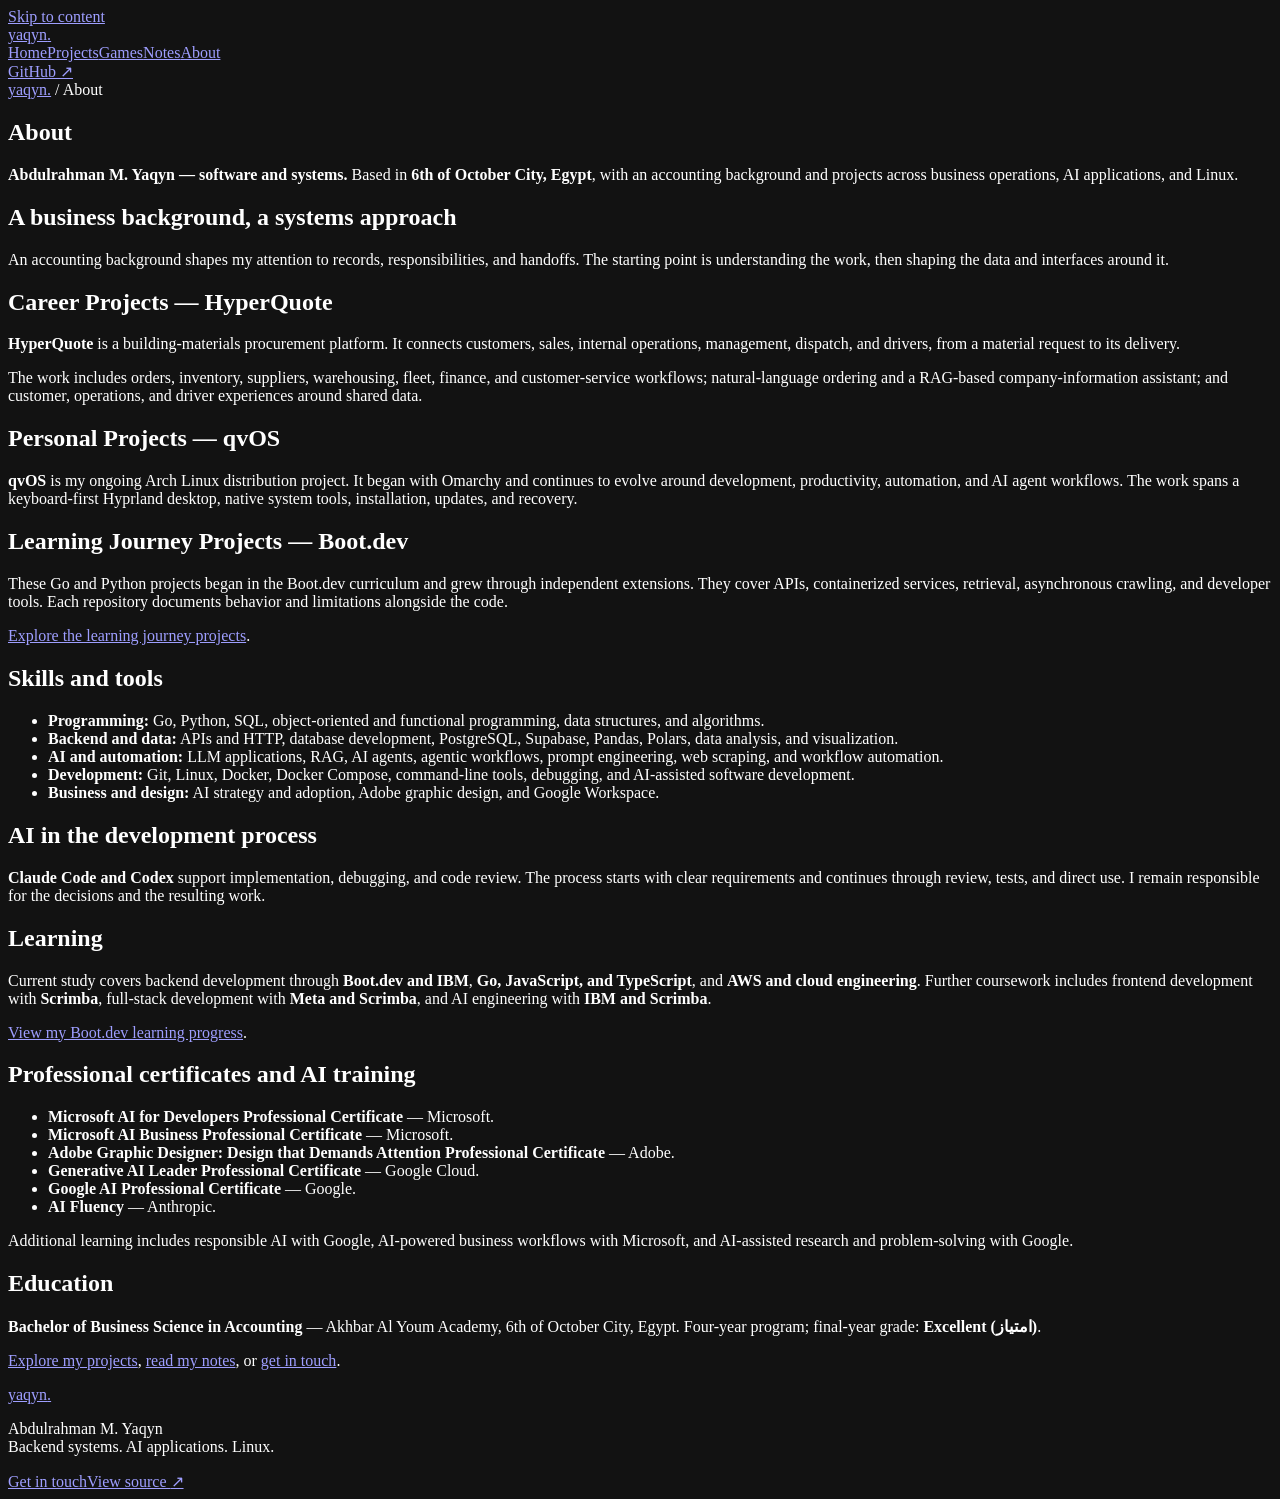
==== docs/about/index.html @ de65652e "Add a dedicated games page for Orbit and Clibble" ====
<!doctype html>
<html lang="en">
  <head>
    <meta charset="utf-8">
    <meta name="viewport" content="width=device-width, initial-scale=1">
    <meta name="color-scheme" content="dark">
    <meta name="description" content="Abdulrahman M. Yaqyn — backend developer in 6th of October City, Egypt, working across AI applications, Linux, and business automation.">
    <meta property="og:type" content="website">
    <meta property="og:title" content="About | yaqyn">
    <meta property="og:description" content="Abdulrahman M. Yaqyn — backend developer in 6th of October City, Egypt, working across AI applications, Linux, and business automation.">
    <meta property="og:url" content="https://yaqyn.github.io/folio-static-site/about/">
    <meta property="og:site_name" content="yaqyn">
    <meta property="og:image" content="https://yaqyn.github.io/folio-static-site/images/yaqyn-portrait.webp">
    <meta property="og:image:alt" content="Black and white portrait of Abdulrahman M. Yaqyn">
    <meta name="twitter:card" content="summary_large_image">
    <title>About | yaqyn</title>
    <link rel="canonical" href="https://yaqyn.github.io/folio-static-site/about/">
    <link rel="icon" href="/folio-static-site/favicon.svg" type="image/svg+xml">
    <link href="/folio-static-site/index.css" rel="stylesheet">
  </head>
  <body class="page">
    <a class="skip-link" href="#main">Skip to content</a>
    <div class="site-shell">
      <header class="site-header">
        <a class="wordmark" href="/folio-static-site/" aria-label="yaqyn home">yaqyn<span>.</span></a>
        <nav aria-label="Main navigation"><a href="/folio-static-site/">Home</a><a href="/folio-static-site/projects/">Projects</a><a href="/folio-static-site/games/">Games</a><a href="/folio-static-site/notes/">Notes</a><a href="/folio-static-site/about/" aria-current="page">About</a></nav>
        <a class="header-link" href="https://github.com/yaqyn">GitHub <span aria-hidden="true">↗</span></a>
      </header>
      <main id="main" tabindex="-1">
        <div class="breadcrumbs"><a href="/folio-static-site/">yaqyn.</a><span aria-hidden="true"> / </span>About</div>
        <article class="page-content"><div><h1>About</h1><p><b>Abdulrahman M. Yaqyn — software and systems.</b> Based in <b>6th of October City, Egypt</b>, with an accounting background and projects across business operations, AI applications, and Linux.</p><h2>A business background, a systems approach</h2><p>An accounting background shapes my attention to records, responsibilities, and handoffs. The starting point is understanding the work, then shaping the data and interfaces around it.</p><h2>Career Projects — HyperQuote</h2><p><b>HyperQuote</b> is a building-materials procurement platform. It connects customers, sales, internal operations, management, dispatch, and drivers, from a material request to its delivery.</p><p>The work includes orders, inventory, suppliers, warehousing, fleet, finance, and customer-service workflows; natural-language ordering and a RAG-based company-information assistant; and customer, operations, and driver experiences around shared data.</p><h2>Personal Projects — qvOS</h2><p><b>qvOS</b> is my ongoing Arch Linux distribution project. It began with Omarchy and continues to evolve around development, productivity, automation, and AI agent workflows. The work spans a keyboard-first Hyprland desktop, native system tools, installation, updates, and recovery.</p><h2>Learning Journey Projects — Boot.dev</h2><p>These Go and Python projects began in the Boot.dev curriculum and grew through independent extensions. They cover APIs, containerized services, retrieval, asynchronous crawling, and developer tools. Each repository documents behavior and limitations alongside the code.</p><p><a href="/folio-static-site/projects/">Explore the learning journey projects</a>.</p><h2>Skills and tools</h2><ul><li><b>Programming:</b> Go, Python, SQL, object-oriented and functional programming, data structures, and algorithms.</li><li><b>Backend and data:</b> APIs and HTTP, database development, PostgreSQL, Supabase, Pandas, Polars, data analysis, and visualization.</li><li><b>AI and automation:</b> LLM applications, RAG, AI agents, agentic workflows, prompt engineering, web scraping, and workflow automation.</li><li><b>Development:</b> Git, Linux, Docker, Docker Compose, command-line tools, debugging, and AI-assisted software development.</li><li><b>Business and design:</b> AI strategy and adoption, Adobe graphic design, and Google Workspace.</li></ul><h2>AI in the development process</h2><p><b>Claude Code and Codex</b> support implementation, debugging, and code review. The process starts with clear requirements and continues through review, tests, and direct use. I remain responsible for the decisions and the resulting work.</p><h2>Learning</h2><p>Current study covers backend development through <b>Boot.dev and IBM</b>, <b>Go, JavaScript, and TypeScript</b>, and <b>AWS and cloud engineering</b>. Further coursework includes frontend development with <b>Scrimba</b>, full-stack development with <b>Meta and Scrimba</b>, and AI engineering with <b>IBM and Scrimba</b>.</p><p><a href="https://www.boot.dev/u/yaqyn">View my Boot.dev learning progress</a>.</p><h2>Professional certificates and AI training</h2><ul><li><b>Microsoft AI for Developers Professional Certificate</b> — Microsoft.</li><li><b>Microsoft AI Business Professional Certificate</b> — Microsoft.</li><li><b>Adobe Graphic Designer: Design that Demands Attention Professional Certificate</b> — Adobe.</li><li><b>Generative AI Leader Professional Certificate</b> — Google Cloud.</li><li><b>Google AI Professional Certificate</b> — Google.</li><li><b>AI Fluency</b> — Anthropic.</li></ul><p>Additional learning includes responsible AI with Google, AI-powered business workflows with Microsoft, and AI-assisted research and problem-solving with Google.</p><h2>Education</h2><p><b>Bachelor of Business Science in Accounting</b> — Akhbar Al Youm Academy, 6th of October City, Egypt. Four-year program; final-year grade: <b>Excellent (امتياز)</b>.</p><p><a href="/folio-static-site/projects/">Explore my projects</a>, <a href="/folio-static-site/notes/">read my notes</a>, or <a href="/folio-static-site/contact/">get in touch</a>.</p></div></article>
      </main>
      <footer class="site-footer">
        <a class="wordmark" href="/folio-static-site/">yaqyn<span>.</span></a>
        <p>Abdulrahman M. Yaqyn<br><span>Backend systems. AI applications. Linux.</span></p>
        <div><a href="/folio-static-site/contact/">Get in touch</a><a href="https://github.com/yaqyn/folio-static-site">View source <span aria-hidden="true">↗</span></a></div>
      </footer>
    </div>
  </body>
</html>
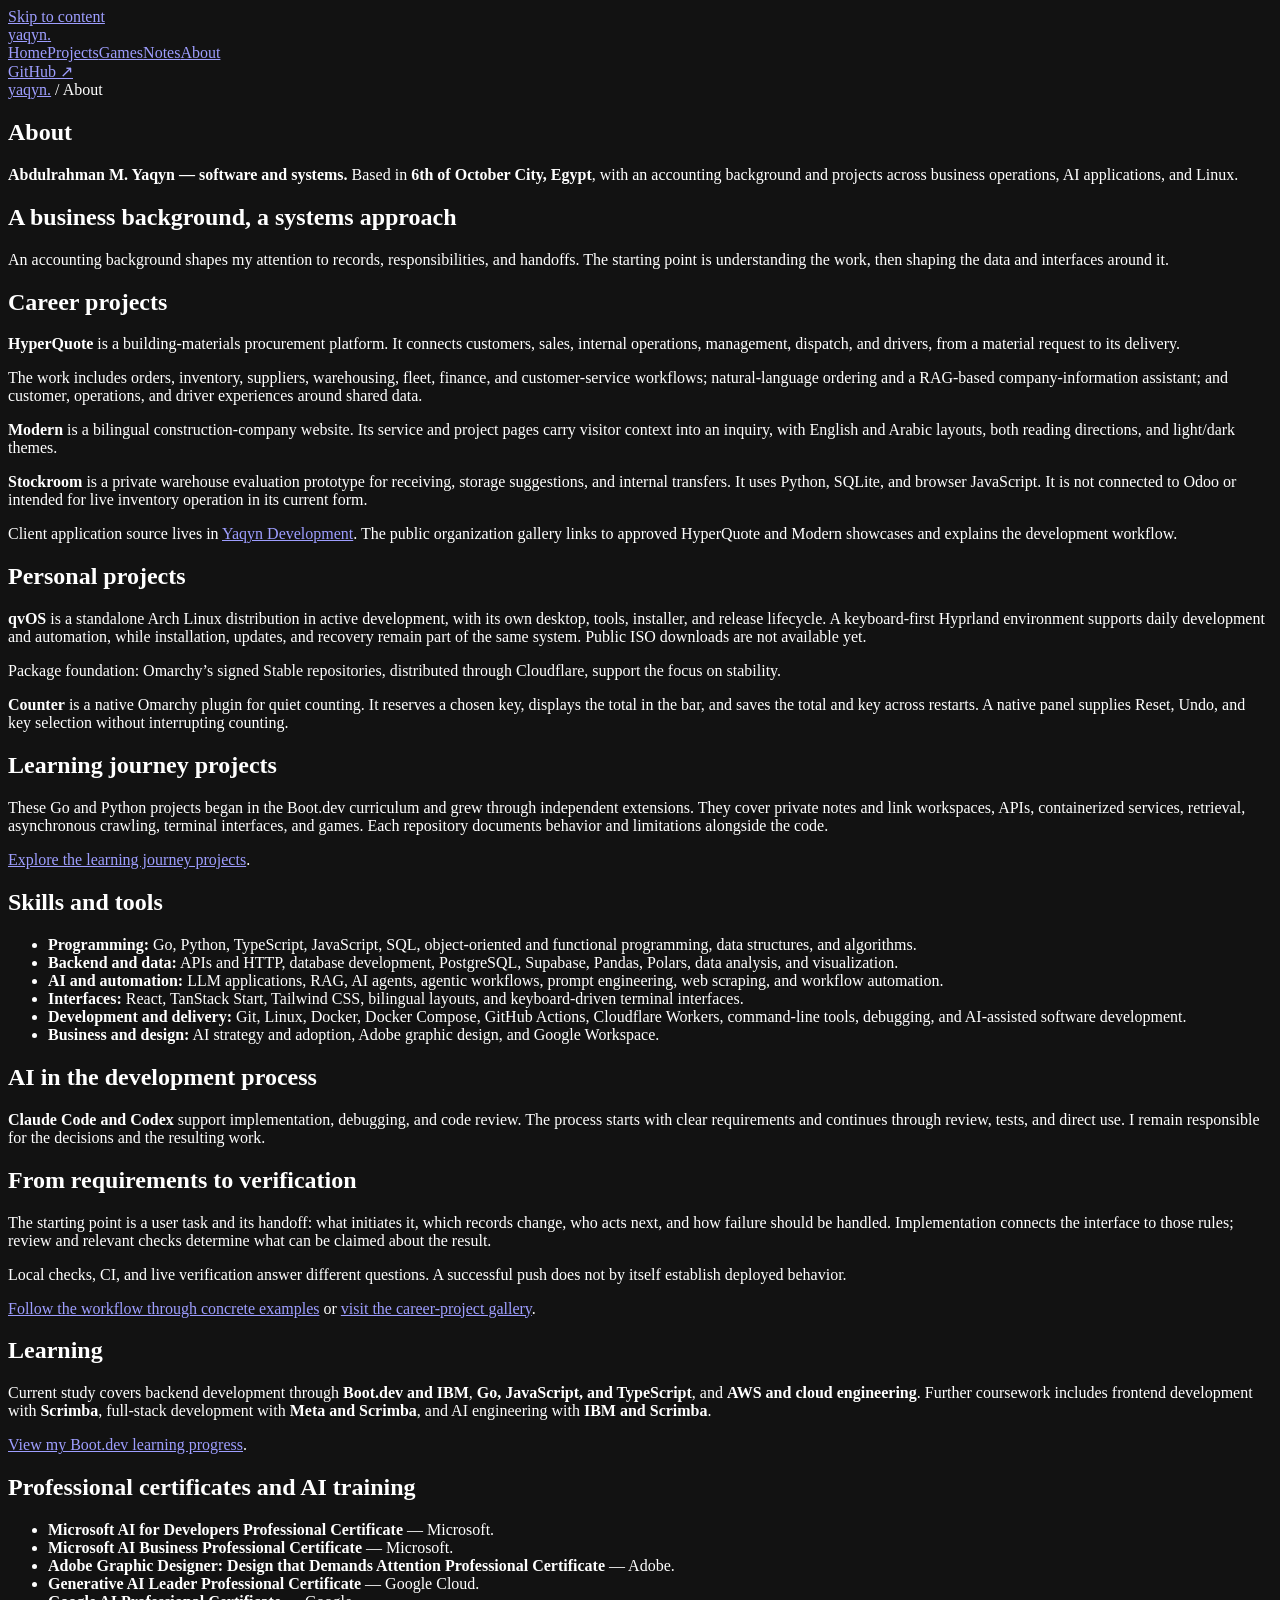
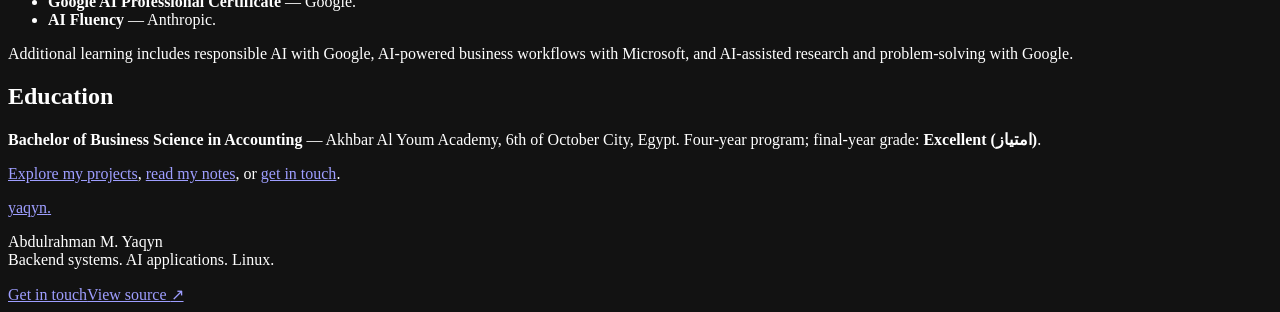
==== commit 9c7fb1ac: "Refresh Folio with current projects and development workflow" ====
--- a/docs/about/index.html
+++ b/docs/about/index.html
@@ -28,7 +28,7 @@
       </header>
       <main id="main" tabindex="-1">
         <div class="breadcrumbs"><a href="/folio-static-site/">yaqyn.</a><span aria-hidden="true"> / </span>About</div>
-        <article class="page-content"><div><h1>About</h1><p><b>Abdulrahman M. Yaqyn — software and systems.</b> Based in <b>6th of October City, Egypt</b>, with an accounting background and projects across business operations, AI applications, and Linux.</p><h2>A business background, a systems approach</h2><p>An accounting background shapes my attention to records, responsibilities, and handoffs. The starting point is understanding the work, then shaping the data and interfaces around it.</p><h2>Career Projects — HyperQuote</h2><p><b>HyperQuote</b> is a building-materials procurement platform. It connects customers, sales, internal operations, management, dispatch, and drivers, from a material request to its delivery.</p><p>The work includes orders, inventory, suppliers, warehousing, fleet, finance, and customer-service workflows; natural-language ordering and a RAG-based company-information assistant; and customer, operations, and driver experiences around shared data.</p><h2>Personal Projects — qvOS</h2><p><b>qvOS</b> is my ongoing Arch Linux distribution project. It began with Omarchy and continues to evolve around development, productivity, automation, and AI agent workflows. The work spans a keyboard-first Hyprland desktop, native system tools, installation, updates, and recovery.</p><h2>Learning Journey Projects — Boot.dev</h2><p>These Go and Python projects began in the Boot.dev curriculum and grew through independent extensions. They cover APIs, containerized services, retrieval, asynchronous crawling, and developer tools. Each repository documents behavior and limitations alongside the code.</p><p><a href="/folio-static-site/projects/">Explore the learning journey projects</a>.</p><h2>Skills and tools</h2><ul><li><b>Programming:</b> Go, Python, SQL, object-oriented and functional programming, data structures, and algorithms.</li><li><b>Backend and data:</b> APIs and HTTP, database development, PostgreSQL, Supabase, Pandas, Polars, data analysis, and visualization.</li><li><b>AI and automation:</b> LLM applications, RAG, AI agents, agentic workflows, prompt engineering, web scraping, and workflow automation.</li><li><b>Development:</b> Git, Linux, Docker, Docker Compose, command-line tools, debugging, and AI-assisted software development.</li><li><b>Business and design:</b> AI strategy and adoption, Adobe graphic design, and Google Workspace.</li></ul><h2>AI in the development process</h2><p><b>Claude Code and Codex</b> support implementation, debugging, and code review. The process starts with clear requirements and continues through review, tests, and direct use. I remain responsible for the decisions and the resulting work.</p><h2>Learning</h2><p>Current study covers backend development through <b>Boot.dev and IBM</b>, <b>Go, JavaScript, and TypeScript</b>, and <b>AWS and cloud engineering</b>. Further coursework includes frontend development with <b>Scrimba</b>, full-stack development with <b>Meta and Scrimba</b>, and AI engineering with <b>IBM and Scrimba</b>.</p><p><a href="https://www.boot.dev/u/yaqyn">View my Boot.dev learning progress</a>.</p><h2>Professional certificates and AI training</h2><ul><li><b>Microsoft AI for Developers Professional Certificate</b> — Microsoft.</li><li><b>Microsoft AI Business Professional Certificate</b> — Microsoft.</li><li><b>Adobe Graphic Designer: Design that Demands Attention Professional Certificate</b> — Adobe.</li><li><b>Generative AI Leader Professional Certificate</b> — Google Cloud.</li><li><b>Google AI Professional Certificate</b> — Google.</li><li><b>AI Fluency</b> — Anthropic.</li></ul><p>Additional learning includes responsible AI with Google, AI-powered business workflows with Microsoft, and AI-assisted research and problem-solving with Google.</p><h2>Education</h2><p><b>Bachelor of Business Science in Accounting</b> — Akhbar Al Youm Academy, 6th of October City, Egypt. Four-year program; final-year grade: <b>Excellent (امتياز)</b>.</p><p><a href="/folio-static-site/projects/">Explore my projects</a>, <a href="/folio-static-site/notes/">read my notes</a>, or <a href="/folio-static-site/contact/">get in touch</a>.</p></div></article>
+        <article class="page-content"><div><h1>About</h1><p><b>Abdulrahman M. Yaqyn — software and systems.</b> Based in <b>6th of October City, Egypt</b>, with an accounting background and projects across business operations, AI applications, and Linux.</p><h2>A business background, a systems approach</h2><p>An accounting background shapes my attention to records, responsibilities, and handoffs. The starting point is understanding the work, then shaping the data and interfaces around it.</p><h2>Career projects</h2><p><b>HyperQuote</b> is a building-materials procurement platform. It connects customers, sales, internal operations, management, dispatch, and drivers, from a material request to its delivery.</p><p>The work includes orders, inventory, suppliers, warehousing, fleet, finance, and customer-service workflows; natural-language ordering and a RAG-based company-information assistant; and customer, operations, and driver experiences around shared data.</p><p><b>Modern</b> is a bilingual construction-company website. Its service and project pages carry visitor context into an inquiry, with English and Arabic layouts, both reading directions, and light/dark themes.</p><p><b>Stockroom</b> is a private warehouse evaluation prototype for receiving, storage suggestions, and internal transfers. It uses Python, SQLite, and browser JavaScript. It is not connected to Odoo or intended for live inventory operation in its current form.</p><p>Client application source lives in <a href="https://github.com/yaqyn-dev">Yaqyn Development</a>. The public organization gallery links to approved HyperQuote and Modern showcases and explains the development workflow.</p><h2>Personal projects</h2><p><b>qvOS</b> is a standalone Arch Linux distribution in active development, with its own desktop, tools, installer, and release lifecycle. A keyboard-first Hyprland environment supports daily development and automation, while installation, updates, and recovery remain part of the same system. Public ISO downloads are not available yet.</p><p>Package foundation: Omarchy’s signed Stable repositories, distributed through Cloudflare, support the focus on stability.</p><p><b>Counter</b> is a native Omarchy plugin for quiet counting. It reserves a chosen key, displays the total in the bar, and saves the total and key across restarts. A native panel supplies Reset, Undo, and key selection without interrupting counting.</p><h2>Learning journey projects</h2><p>These Go and Python projects began in the Boot.dev curriculum and grew through independent extensions. They cover private notes and link workspaces, APIs, containerized services, retrieval, asynchronous crawling, terminal interfaces, and games. Each repository documents behavior and limitations alongside the code.</p><p><a href="/folio-static-site/projects/">Explore the learning journey projects</a>.</p><h2>Skills and tools</h2><ul><li><b>Programming:</b> Go, Python, TypeScript, JavaScript, SQL, object-oriented and functional programming, data structures, and algorithms.</li><li><b>Backend and data:</b> APIs and HTTP, database development, PostgreSQL, Supabase, Pandas, Polars, data analysis, and visualization.</li><li><b>AI and automation:</b> LLM applications, RAG, AI agents, agentic workflows, prompt engineering, web scraping, and workflow automation.</li><li><b>Interfaces:</b> React, TanStack Start, Tailwind CSS, bilingual layouts, and keyboard-driven terminal interfaces.</li><li><b>Development and delivery:</b> Git, Linux, Docker, Docker Compose, GitHub Actions, Cloudflare Workers, command-line tools, debugging, and AI-assisted software development.</li><li><b>Business and design:</b> AI strategy and adoption, Adobe graphic design, and Google Workspace.</li></ul><h2>AI in the development process</h2><p><b>Claude Code and Codex</b> support implementation, debugging, and code review. The process starts with clear requirements and continues through review, tests, and direct use. I remain responsible for the decisions and the resulting work.</p><h2>From requirements to verification</h2><p>The starting point is a user task and its handoff: what initiates it, which records change, who acts next, and how failure should be handled. Implementation connects the interface to those rules; review and relevant checks determine what can be claimed about the result.</p><p>Local checks, CI, and live verification answer different questions. A successful push does not by itself establish deployed behavior.</p><p><a href="/folio-static-site/notes/workflow/">Follow the workflow through concrete examples</a> or <a href="https://github.com/yaqyn-dev">visit the career-project gallery</a>.</p><h2>Learning</h2><p>Current study covers backend development through <b>Boot.dev and IBM</b>, <b>Go, JavaScript, and TypeScript</b>, and <b>AWS and cloud engineering</b>. Further coursework includes frontend development with <b>Scrimba</b>, full-stack development with <b>Meta and Scrimba</b>, and AI engineering with <b>IBM and Scrimba</b>.</p><p><a href="https://www.boot.dev/u/yaqyn">View my Boot.dev learning progress</a>.</p><h2>Professional certificates and AI training</h2><ul><li><b>Microsoft AI for Developers Professional Certificate</b> — Microsoft.</li><li><b>Microsoft AI Business Professional Certificate</b> — Microsoft.</li><li><b>Adobe Graphic Designer: Design that Demands Attention Professional Certificate</b> — Adobe.</li><li><b>Generative AI Leader Professional Certificate</b> — Google Cloud.</li><li><b>Google AI Professional Certificate</b> — Google.</li><li><b>AI Fluency</b> — Anthropic.</li></ul><p>Additional learning includes responsible AI with Google, AI-powered business workflows with Microsoft, and AI-assisted research and problem-solving with Google.</p><h2>Education</h2><p><b>Bachelor of Business Science in Accounting</b> — Akhbar Al Youm Academy, 6th of October City, Egypt. Four-year program; final-year grade: <b>Excellent (امتياز)</b>.</p><p><a href="/folio-static-site/projects/">Explore my projects</a>, <a href="/folio-static-site/notes/">read my notes</a>, or <a href="/folio-static-site/contact/">get in touch</a>.</p></div></article>
       </main>
       <footer class="site-footer">
         <a class="wordmark" href="/folio-static-site/">yaqyn<span>.</span></a>
